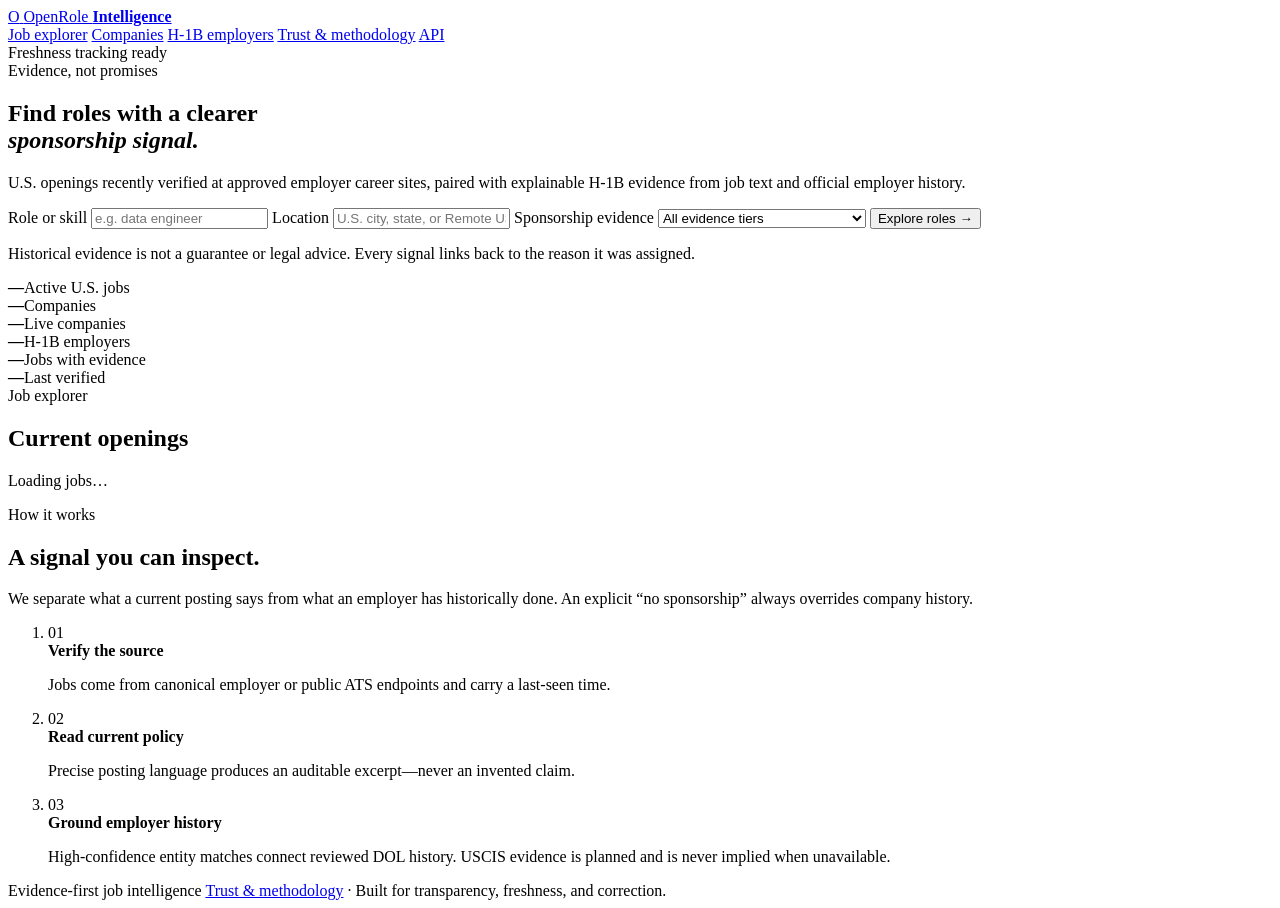
==== src/fortune_intel/web/index.html @ 24b96cb5 "chore: publish clean source snapshot" ====
<!doctype html>
<html lang="en">
  <head>
    <meta charset="UTF-8" />
    <meta name="viewport" content="width=device-width, initial-scale=1.0" />
    <meta name="description" content="Explainable job and H-1B sponsorship intelligence." />
    <title>OpenRole Intelligence</title>
    <link rel="icon" href="/assets/favicon.svg" type="image/svg+xml" />
    <link rel="stylesheet" href="/assets/styles.css?v=7" />
  </head>
  <body>
    <header class="site-header">
      <a class="brand" href="/" aria-label="OpenRole Intelligence home">
        <span class="brand-mark">O</span>
        <span>OpenRole <strong>Intelligence</strong></span>
      </a>
      <nav aria-label="Primary">
        <a class="active" href="#jobs">Job explorer</a>
        <a href="/companies">Companies</a>
        <a href="/h1b-employers">H-1B employers</a>
        <a href="/trust">Trust &amp; methodology</a>
        <a href="/docs">API</a>
      </nav>
      <span id="source-status" class="live"><i></i> Freshness tracking ready</span>
    </header>

    <main>
      <section class="hero">
        <div class="eyebrow"><span>Evidence, not promises</span></div>
        <h1>Find roles with a clearer<br /><em>sponsorship signal.</em></h1>
        <p>
          U.S. openings recently verified at approved employer career sites, paired with
          explainable H-1B evidence from job text and official employer history.
        </p>
        <form id="search-form" class="search-panel">
          <label>
            <span>Role or skill</span>
            <input id="query" name="q" placeholder="e.g. data engineer" autocomplete="off" />
          </label>
          <label>
            <span>Location</span>
            <input id="location" name="location" placeholder="U.S. city, state, or Remote US" autocomplete="off" />
          </label>
          <label>
            <span>Sponsorship evidence</span>
            <select id="tier" name="tier">
              <option value="">All evidence tiers</option>
              <option value="A">A · Job-specific offer detected</option>
              <option value="B">B · Strong history</option>
              <option value="C">C · Employer history</option>
              <option value="D">D · Insufficient evidence</option>
              <option value="E">E · Negative language detected</option>
            </select>
          </label>
          <button type="submit">Explore roles <span>→</span></button>
        </form>
        <p class="disclaimer">
          Historical evidence is not a guarantee or legal advice. Every signal
          links back to the reason it was assigned.
        </p>
      </section>

      <section class="stats" aria-label="Platform summary">
        <article><strong id="stat-jobs">—</strong><span>Active U.S. jobs</span></article>
        <article><strong id="stat-companies">—</strong><span>Companies</span></article>
        <article><strong id="stat-fetching-companies">—</strong><span>Live companies</span></article>
        <article><strong id="stat-h1b">—</strong><span>H-1B employers</span></article>
        <article><strong id="stat-evidence">—</strong><span>Jobs with evidence</span></article>
        <article><strong id="stat-freshness">—</strong><span>Last verified</span></article>
      </section>

      <section id="jobs" class="explorer">
        <div class="section-heading">
          <div>
          <span id="explorer-kicker" class="kicker">Job explorer</span>
            <h2>Current openings</h2>
          </div>
          <p id="result-count" aria-live="polite">Loading jobs…</p>
        </div>
        <div id="job-list" class="job-list" aria-live="polite"></div>
        <div id="empty-state" class="empty" hidden>
          <strong>No matching roles</strong>
          <span>Try a broader search or another evidence tier.</span>
        </div>
      </section>

      <section id="methodology" class="methodology">
        <div>
          <span class="kicker">How it works</span>
          <h2>A signal you can inspect.</h2>
          <p>
            We separate what a current posting says from what an employer has
            historically done. An explicit “no sponsorship” always overrides
            company history.
          </p>
        </div>
        <ol>
          <li><span>01</span><div><strong>Verify the source</strong><p>Jobs come from canonical employer or public ATS endpoints and carry a last-seen time.</p></div></li>
          <li><span>02</span><div><strong>Read current policy</strong><p>Precise posting language produces an auditable excerpt—never an invented claim.</p></div></li>
          <li><span>03</span><div><strong>Ground employer history</strong><p>High-confidence entity matches connect reviewed DOL history. USCIS evidence is planned and is never implied when unavailable.</p></div></li>
        </ol>
      </section>
    </main>

    <footer>
      <span>Evidence-first job intelligence</span>
      <span><a href="/trust">Trust &amp; methodology</a> · Built for transparency, freshness, and correction.</span>
    </footer>
    <script src="/assets/app.js?v=7" defer></script>
  </body>
</html>
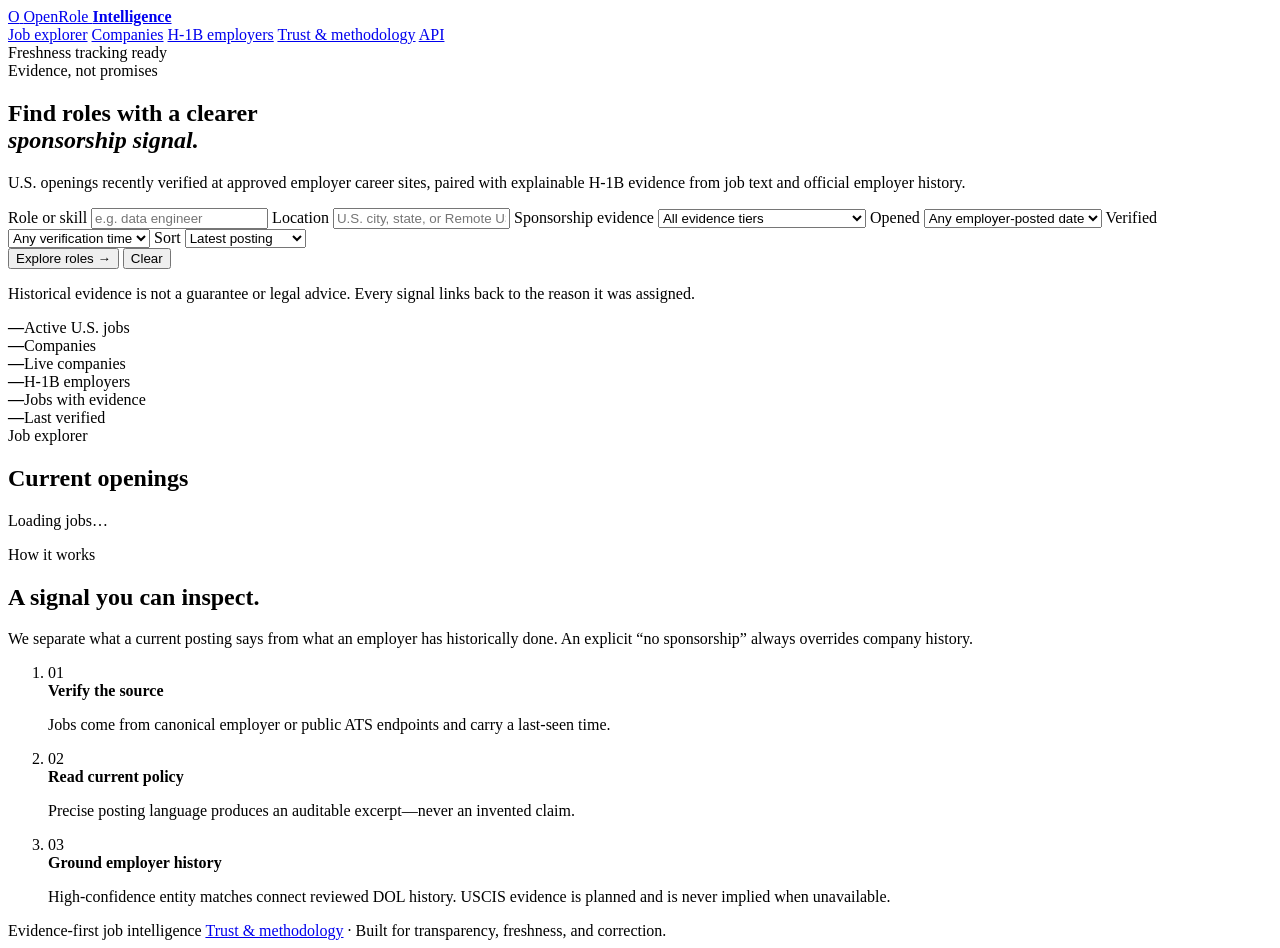
==== commit 8e08158a: "feat(web): paginate current job results" ====
--- a/src/fortune_intel/web/index.html
+++ b/src/fortune_intel/web/index.html
@@ -6,7 +6,7 @@
     <meta name="description" content="Explainable job and H-1B sponsorship intelligence." />
     <title>OpenRole Intelligence</title>
     <link rel="icon" href="/assets/favicon.svg" type="image/svg+xml" />
-    <link rel="stylesheet" href="/assets/styles.css?v=7" />
+    <link rel="stylesheet" href="/assets/styles.css?v=10" />
   </head>
   <body>
     <header class="site-header">
@@ -52,7 +52,35 @@
               <option value="E">E · Negative language detected</option>
             </select>
           </label>
-          <button type="submit">Explore roles <span>→</span></button>
+          <label>
+            <span>Opened</span>
+            <select id="opened-within" name="opened_within_days">
+              <option value="">Any employer-posted date</option>
+              <option value="1">Last 24 hours</option>
+              <option value="7">Last 7 days</option>
+              <option value="30">Last 30 days</option>
+            </select>
+          </label>
+          <label>
+            <span>Verified</span>
+            <select id="verified-within" name="verified_within_hours">
+              <option value="">Any verification time</option>
+              <option value="6">Last 6 hours</option>
+              <option value="24">Last 24 hours</option>
+              <option value="72">Last 3 days</option>
+            </select>
+          </label>
+          <label>
+            <span>Sort</span>
+            <select id="sort" name="sort">
+              <option value="newest">Latest posting</option>
+              <option value="verified">Recently verified</option>
+            </select>
+          </label>
+          <div class="search-actions">
+            <button type="submit">Explore roles <span>→</span></button>
+            <button id="clear-filters" class="clear-filters" type="button">Clear</button>
+          </div>
         </form>
         <p class="disclaimer">
           Historical evidence is not a guarantee or legal advice. Every signal
@@ -78,6 +106,9 @@
           <p id="result-count" aria-live="polite">Loading jobs…</p>
         </div>
         <div id="job-list" class="job-list" aria-live="polite"></div>
+        <div class="load-more-wrap">
+          <button id="load-more-jobs" class="load-more" type="button" hidden>Load more roles</button>
+        </div>
         <div id="empty-state" class="empty" hidden>
           <strong>No matching roles</strong>
           <span>Try a broader search or another evidence tier.</span>
@@ -106,6 +137,6 @@
       <span>Evidence-first job intelligence</span>
       <span><a href="/trust">Trust &amp; methodology</a> · Built for transparency, freshness, and correction.</span>
     </footer>
-    <script src="/assets/app.js?v=7" defer></script>
+    <script src="/assets/app.js?v=11" defer></script>
   </body>
 </html>
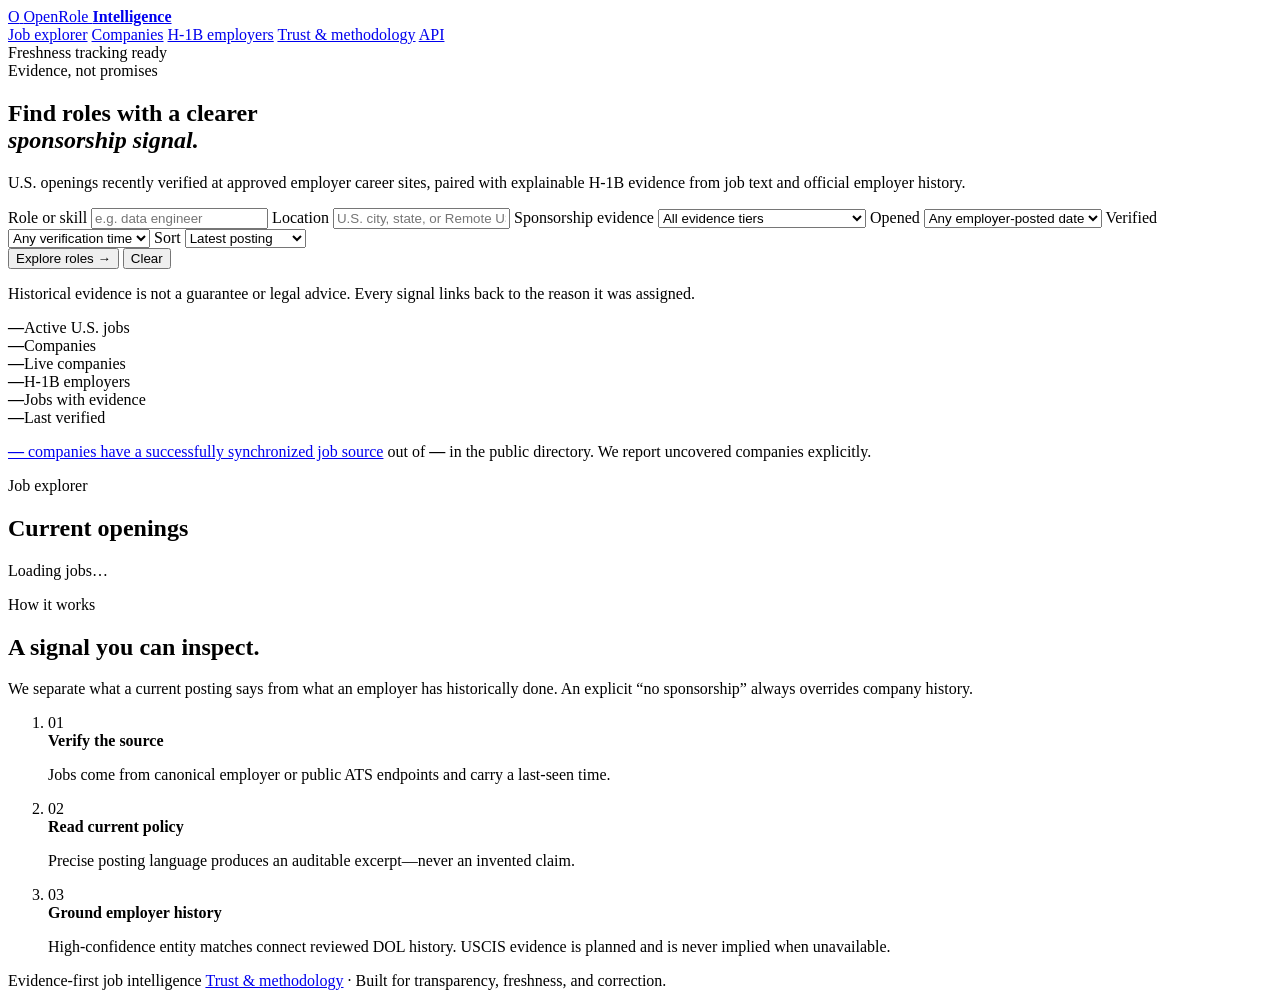
==== commit 21f3d9b8: "feat(web): clarify live coverage" ====
--- a/src/fortune_intel/web/index.html
+++ b/src/fortune_intel/web/index.html
@@ -96,6 +96,10 @@
         <article><strong id="stat-evidence">—</strong><span>Jobs with evidence</span></article>
         <article><strong id="stat-freshness">—</strong><span>Last verified</span></article>
       </section>
+      <p class="coverage-note">
+        <a href="/companies"><strong id="coverage-live">—</strong> companies have a successfully synchronized job source</a>
+        out of <strong id="coverage-directory">—</strong> in the public directory. We report uncovered companies explicitly.
+      </p>
 
       <section id="jobs" class="explorer">
         <div class="section-heading">
@@ -137,6 +141,6 @@
       <span>Evidence-first job intelligence</span>
       <span><a href="/trust">Trust &amp; methodology</a> · Built for transparency, freshness, and correction.</span>
     </footer>
-    <script src="/assets/app.js?v=11" defer></script>
+    <script src="/assets/app.js?v=12" defer></script>
   </body>
 </html>
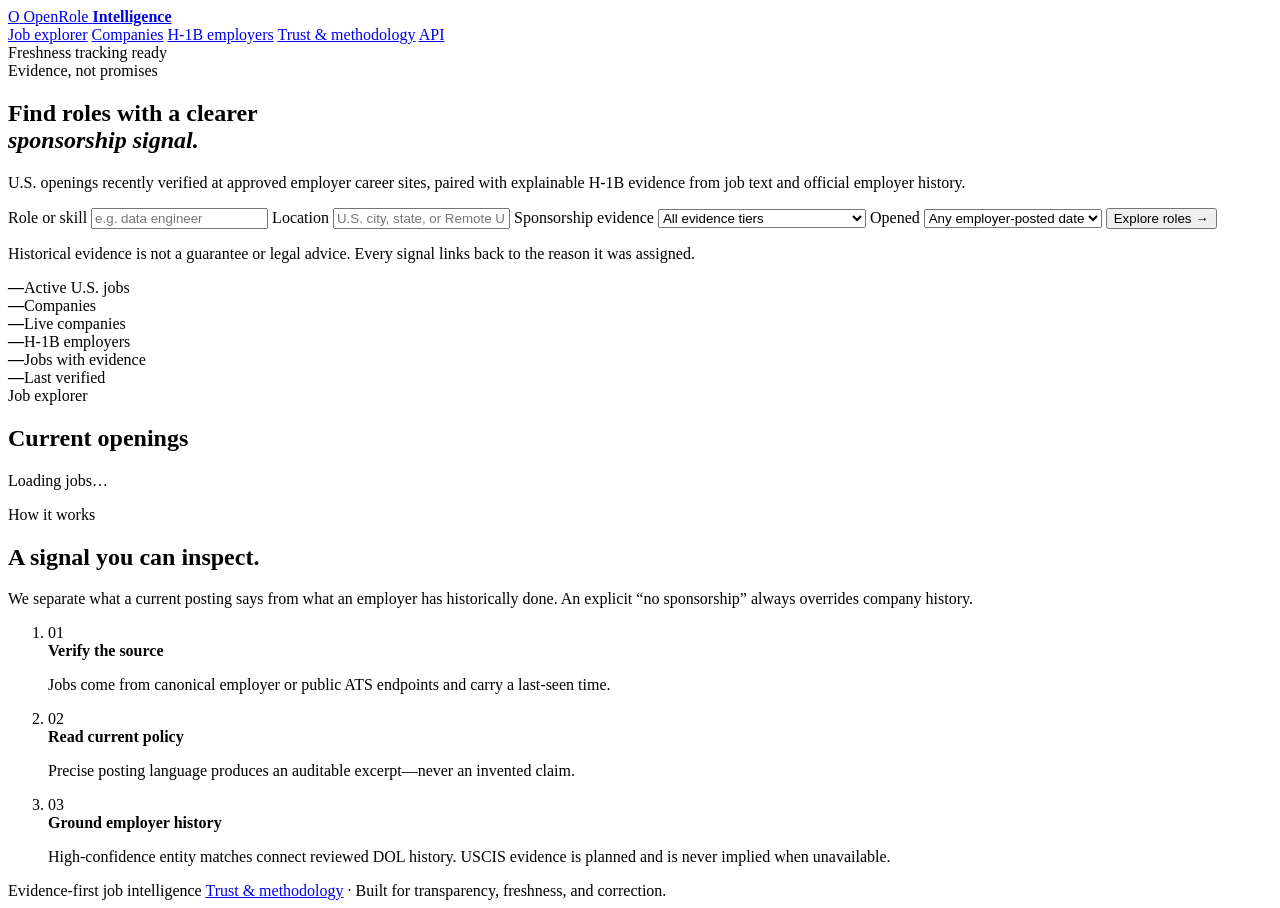
==== commit 8dc19068: "feat(explorer): filter by employer posted date" ====
--- a/src/fortune_intel/web/index.html
+++ b/src/fortune_intel/web/index.html
@@ -6,7 +6,7 @@
     <meta name="description" content="Explainable job and H-1B sponsorship intelligence." />
     <title>OpenRole Intelligence</title>
     <link rel="icon" href="/assets/favicon.svg" type="image/svg+xml" />
-    <link rel="stylesheet" href="/assets/styles.css?v=10" />
+    <link rel="stylesheet" href="/assets/styles.css?v=8" />
   </head>
   <body>
     <header class="site-header">
@@ -61,26 +61,7 @@
               <option value="30">Last 30 days</option>
             </select>
           </label>
-          <label>
-            <span>Verified</span>
-            <select id="verified-within" name="verified_within_hours">
-              <option value="">Any verification time</option>
-              <option value="6">Last 6 hours</option>
-              <option value="24">Last 24 hours</option>
-              <option value="72">Last 3 days</option>
-            </select>
-          </label>
-          <label>
-            <span>Sort</span>
-            <select id="sort" name="sort">
-              <option value="newest">Latest posting</option>
-              <option value="verified">Recently verified</option>
-            </select>
-          </label>
-          <div class="search-actions">
-            <button type="submit">Explore roles <span>→</span></button>
-            <button id="clear-filters" class="clear-filters" type="button">Clear</button>
-          </div>
+          <button type="submit">Explore roles <span>→</span></button>
         </form>
         <p class="disclaimer">
           Historical evidence is not a guarantee or legal advice. Every signal
@@ -96,10 +77,6 @@
         <article><strong id="stat-evidence">—</strong><span>Jobs with evidence</span></article>
         <article><strong id="stat-freshness">—</strong><span>Last verified</span></article>
       </section>
-      <p class="coverage-note">
-        <a href="/companies"><strong id="coverage-live">—</strong> companies have a successfully synchronized job source</a>
-        out of <strong id="coverage-directory">—</strong> in the public directory. We report uncovered companies explicitly.
-      </p>
 
       <section id="jobs" class="explorer">
         <div class="section-heading">
@@ -110,9 +87,6 @@
           <p id="result-count" aria-live="polite">Loading jobs…</p>
         </div>
         <div id="job-list" class="job-list" aria-live="polite"></div>
-        <div class="load-more-wrap">
-          <button id="load-more-jobs" class="load-more" type="button" hidden>Load more roles</button>
-        </div>
         <div id="empty-state" class="empty" hidden>
           <strong>No matching roles</strong>
           <span>Try a broader search or another evidence tier.</span>
@@ -141,6 +115,6 @@
       <span>Evidence-first job intelligence</span>
       <span><a href="/trust">Trust &amp; methodology</a> · Built for transparency, freshness, and correction.</span>
     </footer>
-    <script src="/assets/app.js?v=12" defer></script>
+    <script src="/assets/app.js?v=8" defer></script>
   </body>
 </html>
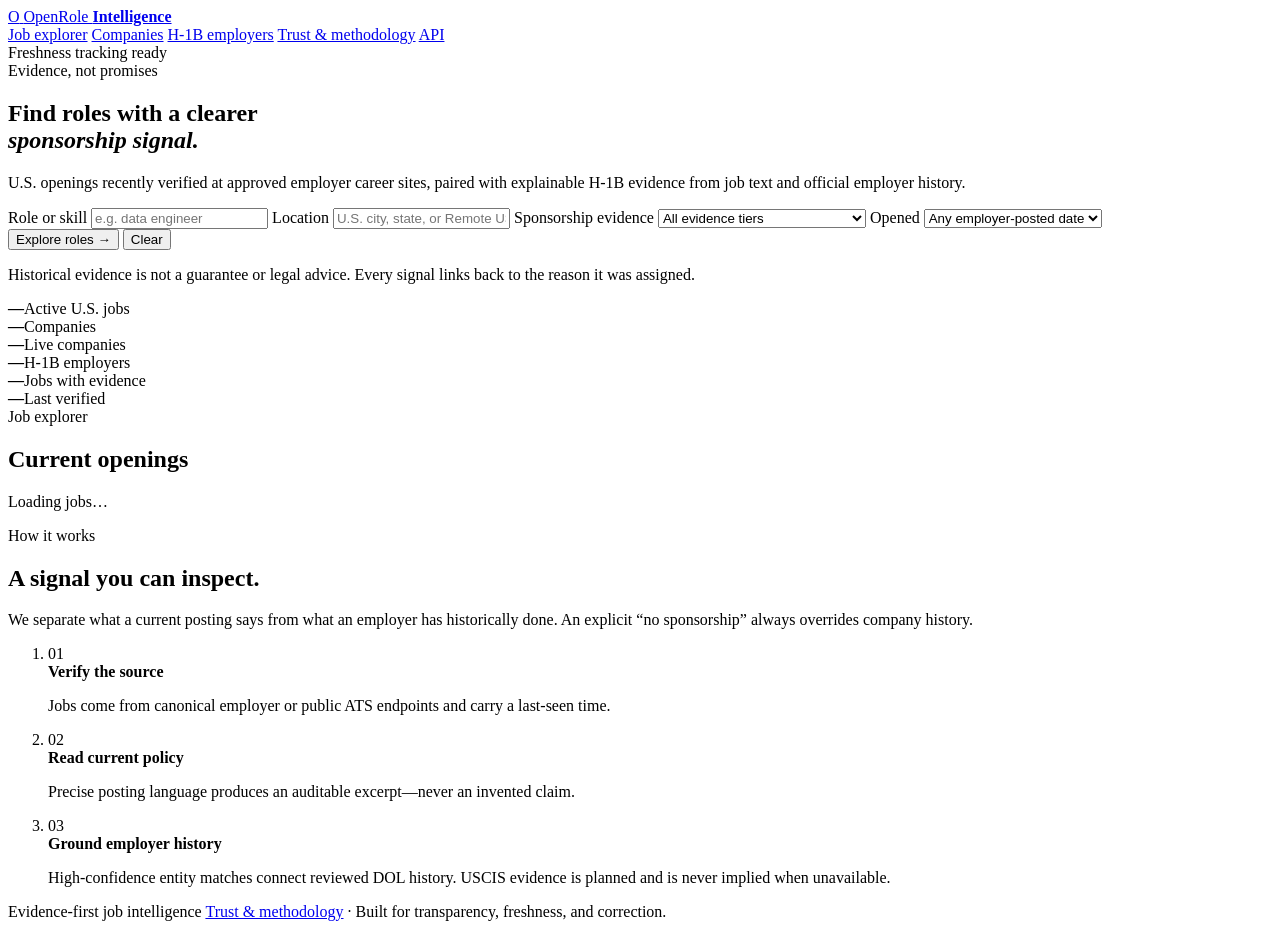
==== commit a0a2e781: "feat(explorer): make filtered searches shareable" ====
--- a/src/fortune_intel/web/index.html
+++ b/src/fortune_intel/web/index.html
@@ -61,7 +61,10 @@
               <option value="30">Last 30 days</option>
             </select>
           </label>
-          <button type="submit">Explore roles <span>→</span></button>
+          <div class="search-actions">
+            <button type="submit">Explore roles <span>→</span></button>
+            <button id="clear-filters" class="clear-filters" type="button">Clear</button>
+          </div>
         </form>
         <p class="disclaimer">
           Historical evidence is not a guarantee or legal advice. Every signal
@@ -115,6 +118,6 @@
       <span>Evidence-first job intelligence</span>
       <span><a href="/trust">Trust &amp; methodology</a> · Built for transparency, freshness, and correction.</span>
     </footer>
-    <script src="/assets/app.js?v=8" defer></script>
+    <script src="/assets/app.js?v=9" defer></script>
   </body>
 </html>
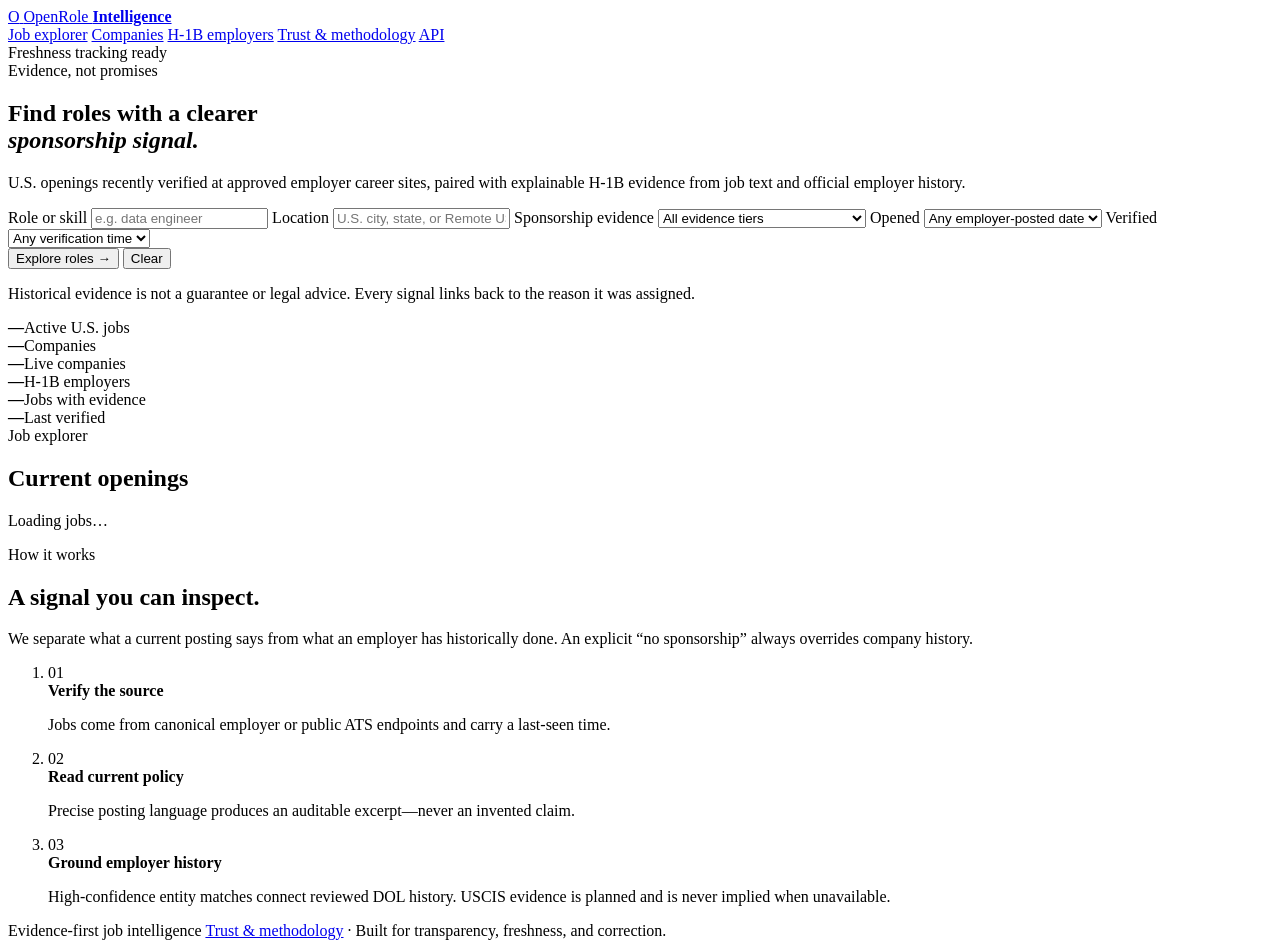
==== commit c9611e14: "feat(explorer): filter by verification freshness" ====
--- a/src/fortune_intel/web/index.html
+++ b/src/fortune_intel/web/index.html
@@ -6,7 +6,7 @@
     <meta name="description" content="Explainable job and H-1B sponsorship intelligence." />
     <title>OpenRole Intelligence</title>
     <link rel="icon" href="/assets/favicon.svg" type="image/svg+xml" />
-    <link rel="stylesheet" href="/assets/styles.css?v=8" />
+    <link rel="stylesheet" href="/assets/styles.css?v=9" />
   </head>
   <body>
     <header class="site-header">
@@ -59,6 +59,15 @@
               <option value="1">Last 24 hours</option>
               <option value="7">Last 7 days</option>
               <option value="30">Last 30 days</option>
+            </select>
+          </label>
+          <label>
+            <span>Verified</span>
+            <select id="verified-within" name="verified_within_hours">
+              <option value="">Any verification time</option>
+              <option value="6">Last 6 hours</option>
+              <option value="24">Last 24 hours</option>
+              <option value="72">Last 3 days</option>
             </select>
           </label>
           <div class="search-actions">
@@ -118,6 +127,6 @@
       <span>Evidence-first job intelligence</span>
       <span><a href="/trust">Trust &amp; methodology</a> · Built for transparency, freshness, and correction.</span>
     </footer>
-    <script src="/assets/app.js?v=9" defer></script>
+    <script src="/assets/app.js?v=10" defer></script>
   </body>
 </html>
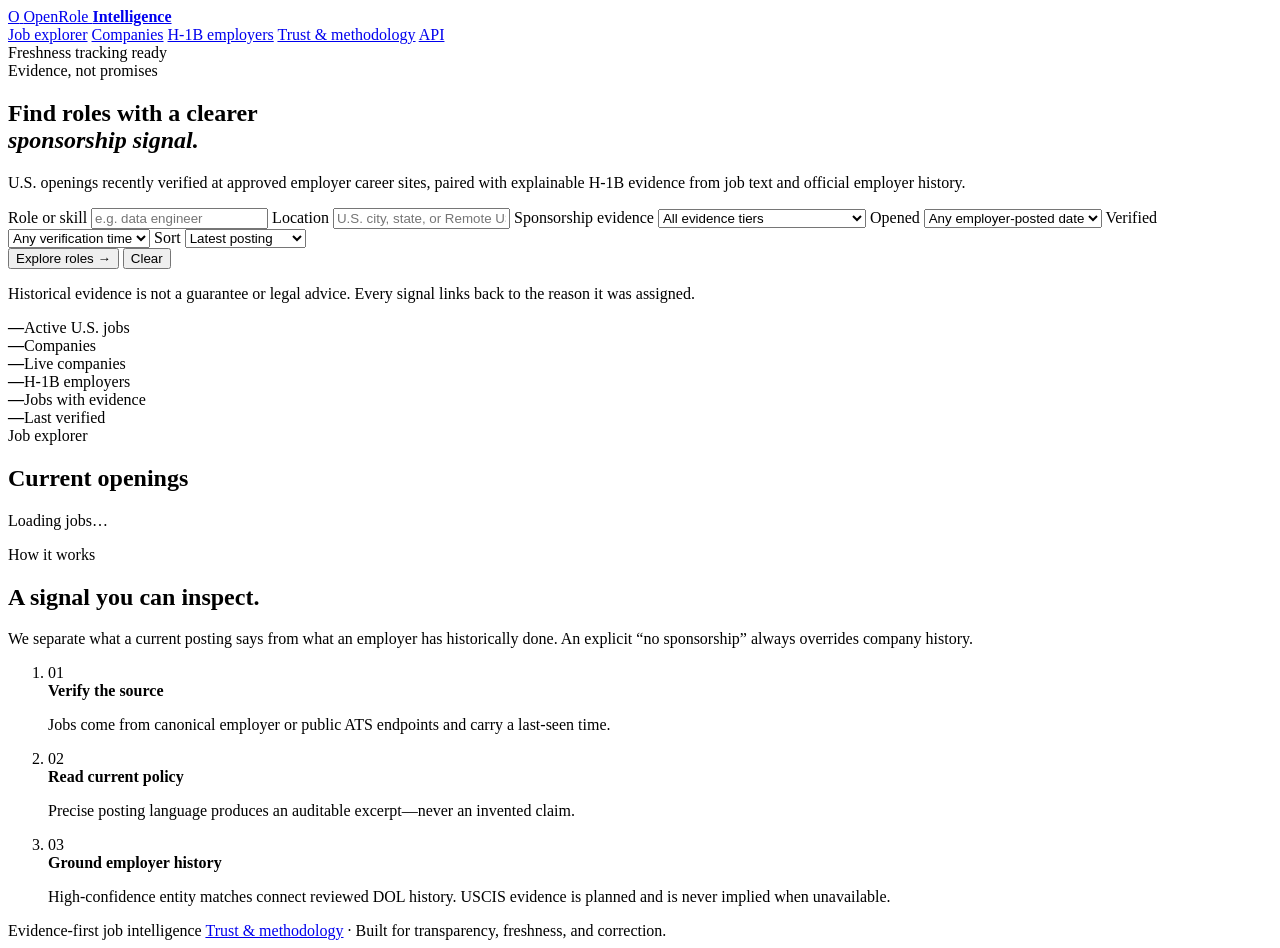
==== commit 8eab467d: "feat(explorer): add freshness sort controls" ====
--- a/src/fortune_intel/web/index.html
+++ b/src/fortune_intel/web/index.html
@@ -6,7 +6,7 @@
     <meta name="description" content="Explainable job and H-1B sponsorship intelligence." />
     <title>OpenRole Intelligence</title>
     <link rel="icon" href="/assets/favicon.svg" type="image/svg+xml" />
-    <link rel="stylesheet" href="/assets/styles.css?v=9" />
+    <link rel="stylesheet" href="/assets/styles.css?v=10" />
   </head>
   <body>
     <header class="site-header">
@@ -70,6 +70,13 @@
               <option value="72">Last 3 days</option>
             </select>
           </label>
+          <label>
+            <span>Sort</span>
+            <select id="sort" name="sort">
+              <option value="newest">Latest posting</option>
+              <option value="verified">Recently verified</option>
+            </select>
+          </label>
           <div class="search-actions">
             <button type="submit">Explore roles <span>→</span></button>
             <button id="clear-filters" class="clear-filters" type="button">Clear</button>
@@ -127,6 +134,6 @@
       <span>Evidence-first job intelligence</span>
       <span><a href="/trust">Trust &amp; methodology</a> · Built for transparency, freshness, and correction.</span>
     </footer>
-    <script src="/assets/app.js?v=10" defer></script>
+    <script src="/assets/app.js?v=11" defer></script>
   </body>
 </html>
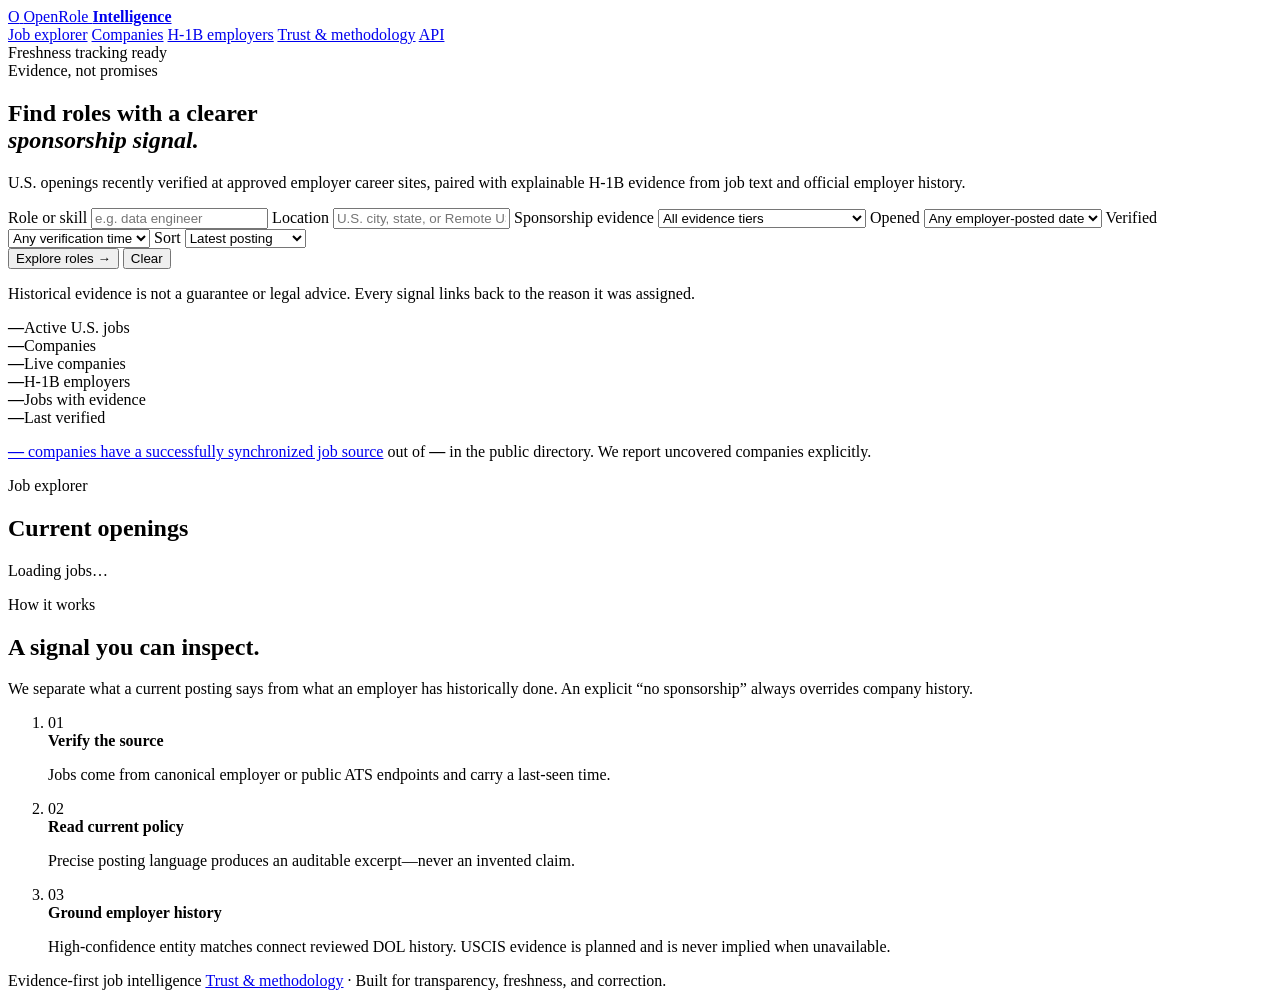
==== commit 9a2776ba: "Merge pull request #4 from sarvanithin/codex/job-explorer-pagination feat(web): paginate current job" ====
--- a/src/fortune_intel/web/index.html
+++ b/src/fortune_intel/web/index.html
@@ -96,6 +96,10 @@
         <article><strong id="stat-evidence">—</strong><span>Jobs with evidence</span></article>
         <article><strong id="stat-freshness">—</strong><span>Last verified</span></article>
       </section>
+      <p class="coverage-note">
+        <a href="/companies"><strong id="coverage-live">—</strong> companies have a successfully synchronized job source</a>
+        out of <strong id="coverage-directory">—</strong> in the public directory. We report uncovered companies explicitly.
+      </p>
 
       <section id="jobs" class="explorer">
         <div class="section-heading">
@@ -106,6 +110,9 @@
           <p id="result-count" aria-live="polite">Loading jobs…</p>
         </div>
         <div id="job-list" class="job-list" aria-live="polite"></div>
+        <div class="load-more-wrap">
+          <button id="load-more-jobs" class="load-more" type="button" hidden>Load more roles</button>
+        </div>
         <div id="empty-state" class="empty" hidden>
           <strong>No matching roles</strong>
           <span>Try a broader search or another evidence tier.</span>
@@ -134,6 +141,6 @@
       <span>Evidence-first job intelligence</span>
       <span><a href="/trust">Trust &amp; methodology</a> · Built for transparency, freshness, and correction.</span>
     </footer>
-    <script src="/assets/app.js?v=11" defer></script>
+    <script src="/assets/app.js?v=12" defer></script>
   </body>
 </html>
